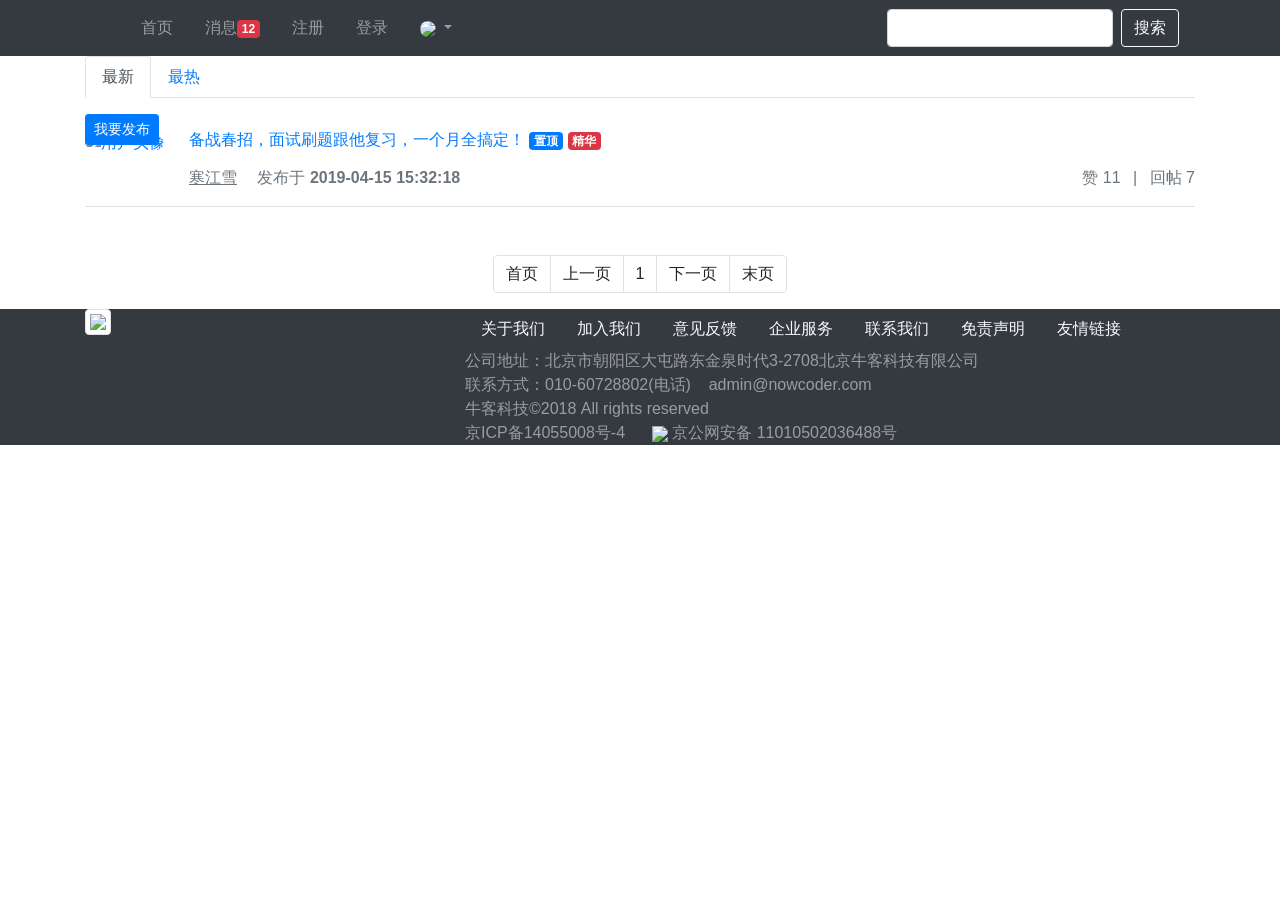
==== src/main/resources/templates/index.html @ 5c55b03f "登录功能" ====
<!doctype html>
<html lang="en" xmlns:th="http://www.thymeleaf.org">
<head>
	<meta charset="utf-8">
	<meta name="viewport" content="width=device-width, initial-scale=1, shrink-to-fit=no">
	<link rel="icon" href="https://static.nowcoder.com/images/logo_87_87.png"/>
<!--	<link rel="stylesheet" href="https://stackpath.bootstrapcdn.com/bootstrap/4.3.1/css/bootstrap.min.css" crossorigin="anonymous">-->
	<link rel="stylesheet" href="https://cdn.jsdelivr.net/npm/bootstrap@4.3.1/dist/css/bootstrap.min.css" crossorigin="anonymous">
<!--	<link href="https://cdn.bootcdn.net/ajax/libs/twitter-bootstrap/4.3.1/css/bootstrap.min.css" crossorigin="anonymous">-->
	<link rel="stylesheet" th:href="@{/css/global.css}" />
	<title>牛客网-首页</title>
</head>
<body>	
	<div class="nk-container">
		<!-- 头部 -->
		<header class="bg-dark sticky-top" th:fragment="header">
			<div class="container">
				<!-- 导航 -->
				<nav class="navbar navbar-expand-lg navbar-dark">
					<!-- logo -->
					<a class="navbar-brand" href="#"></a>
					<button class="navbar-toggler" type="button" data-toggle="collapse" data-target="#navbarSupportedContent" aria-controls="navbarSupportedContent" aria-expanded="false" aria-label="Toggle navigation">
						<span class="navbar-toggler-icon"></span>
					</button>
					<!-- 功能 -->
					<div class="collapse navbar-collapse" id="navbarSupportedContent">
						<ul class="navbar-nav mr-auto">
							<li class="nav-item ml-3 btn-group-vertical">
								<a class="nav-link" th:href="@{/index}">首页</a>
							</li>
							<li class="nav-item ml-3 btn-group-vertical">
								<a class="nav-link position-relative" href="site/letter.html">消息<span class="badge badge-danger">12</span></a>
							</li>
							<li class="nav-item ml-3 btn-group-vertical">
								<a class="nav-link" th:href="@{/register}">注册</a>
							</li>
							<li class="nav-item ml-3 btn-group-vertical">
								<a class="nav-link" th:href="@{/login}">登录</a>
							</li>
							<li class="nav-item ml-3 btn-group-vertical dropdown">
								<a class="nav-link dropdown-toggle" href="#" id="navbarDropdown" role="button" data-toggle="dropdown" aria-haspopup="true" aria-expanded="false">
									<img src="http://images.nowcoder.com/head/1t.png" class="rounded-circle" style="width:30px;"/>
								</a>
								<div class="dropdown-menu" aria-labelledby="navbarDropdown">
									<a class="dropdown-item text-center" href="site/profile.html">个人主页</a>
									<a class="dropdown-item text-center" href="site/setting.html">账号设置</a>
									<a class="dropdown-item text-center" th:href="@{/logout}">退出登录</a>
									<div class="dropdown-divider"></div>
									<span class="dropdown-item text-center text-secondary">nowcoder</span>
								</div>
							</li>
						</ul>
						<!-- 搜索 -->
						<form class="form-inline my-2 my-lg-0" action="site/search.html">
							<input class="form-control mr-sm-2" type="search" aria-label="Search" />
							<button class="btn btn-outline-light my-2 my-sm-0" type="submit">搜索</button>
						</form>
					</div>
				</nav>
			</div>
		</header>

		<!-- 内容 -->
		<div class="main">
			<div class="container">
				<div class="position-relative">
					<!-- 筛选条件 -->
					<ul class="nav nav-tabs mb-3">
						<li class="nav-item">
							<a class="nav-link active" href="#">最新</a>
						</li>
						<li class="nav-item">
							<a class="nav-link" href="#">最热</a>
						</li>
					</ul>
					<button type="button" class="btn btn-primary btn-sm position-absolute rt-0" data-toggle="modal" data-target="#publishModal">我要发布</button>
				</div>
				<!-- 弹出框 -->
				<div class="modal fade" id="publishModal" tabindex="-1" role="dialog" aria-labelledby="publishModalLabel" aria-hidden="true">
					<div class="modal-dialog modal-lg" role="document">
						<div class="modal-content">
							<div class="modal-header">
								<h5 class="modal-title" id="publishModalLabel">新帖发布</h5>
								<button type="button" class="close" data-dismiss="modal" aria-label="Close">
									<span aria-hidden="true">&times;</span>
								</button>
							</div>
							<div class="modal-body">
								<form>
									<div class="form-group">
										<label for="recipient-name" class="col-form-label">标题：</label>
										<input type="text" class="form-control" id="recipient-name">
									</div>
									<div class="form-group">
										<label for="message-text" class="col-form-label">正文：</label>
										<textarea class="form-control" id="message-text" rows="15"></textarea>
									</div>
								</form>
							</div>
							<div class="modal-footer">
								<button type="button" class="btn btn-secondary" data-dismiss="modal">取消</button>
								<button type="button" class="btn btn-primary" id="publishBtn">发布</button>
							</div>
						</div>
					</div>
				</div>
				<!-- 提示框 -->
				<div class="modal fade" id="hintModal" tabindex="-1" role="dialog" aria-labelledby="hintModalLabel" aria-hidden="true">
					<div class="modal-dialog modal-lg" role="document">
						<div class="modal-content">
							<div class="modal-header">
								<h5 class="modal-title" id="hintModalLabel">提示</h5>
							</div>
							<div class="modal-body" id="hintBody">
								发布完毕!
							</div>
						</div>
					</div>
				</div>
				
				<!-- 帖子列表 -->
				<ul class="list-unstyled">
					<li class="media pb-3 pt-3 mb-3 border-bottom" th:each="map:${discussPosts}">
						<a href="site/profile.html">
							<img th:src="${map.user.headerUrl}" class="mr-4 rounded-circle" alt="用户头像" style="width:50px;height:50px;">
						</a>
						<div class="media-body">
							<h6 class="mt-0 mb-3">
								<a href="#" th:utext="${map.post.title}">备战春招，面试刷题跟他复习，一个月全搞定！</a>
								<span class="badge badge-secondary bg-primary" th:if="${map.post.type == 1}">置顶</span>
								<span class="badge badge-secondary bg-danger" th:if="${map.post.status == 1}">精华</span>
							</h6>
							<div class="text-muted font-size-12">
								<u class="mr-3" th:utext="${map.user.username}">寒江雪</u> 发布于 <b th:text="${#dates.format(map.post.createTime,'yyyy-MM-dd HH:mm:ss')}">2019-04-15 15:32:18</b>
								<ul class="d-inline float-right">
									<li class="d-inline ml-2">赞 11</li>
									<li class="d-inline ml-2">|</li>
									<li class="d-inline ml-2">回帖 7</li>
								</ul>
							</div>
						</div>						
					</li>
				</ul>
				<!-- 分页 -->
				<nav class="mt-5" th:if="${page.rows > 0}">
					<ul class="pagination justify-content-center">
						<li class="page-item">
							<a class="page-link" th:href="@{${page.path}(current=1)}">首页</a>
						</li>
						<li th:class="|page-item ${page.current==1?'disabled':''}|">
							<a class="page-link" th:href="@{${page.path}(current=${page.current+(-1)})}">上一页</a>
						</li>
						<li th:class="|page-item ${i==page.current?'active':''}|" th:each="i:${#numbers.sequence(page.from,page.to)}">
							<a class="page-link" th:href="@{${page.path}(current=${i})}" th:text="${i}">1</a>
						</li>

						<li th:class="|page-item ${page.current==page.total?'disabled':''}|">
							<a class="page-link" th:href="@{${page.path}(current=${page.current+1})}">下一页</a>
						</li>
						<li class="page-item">
						<a class="page-link" th:href="@{${page.path}(current=${page.total})}">末页</a>
						</li>
					</ul>
				</nav>
			</div>
		</div>

		<!-- 尾部 -->
		<footer class="bg-dark">
			<div class="container">
				<div class="row">
					<!-- 二维码 -->
					<div class="col-4 qrcode">
						<img src="https://uploadfiles.nowcoder.com/app/app_download.png" class="img-thumbnail" style="width:136px;" />
					</div>
					<!-- 公司信息 -->
					<div class="col-8 detail-info">
						<div class="row">
							<div class="col">
								<ul class="nav">
									<li class="nav-item">
										<a class="nav-link text-light" href="#">关于我们</a>
									</li>
									<li class="nav-item">
										<a class="nav-link text-light" href="#">加入我们</a>
									</li>
									<li class="nav-item">
										<a class="nav-link text-light" href="#">意见反馈</a>
									</li>
									<li class="nav-item">
										<a class="nav-link text-light" href="#">企业服务</a>
									</li>
									<li class="nav-item">
										<a class="nav-link text-light" href="#">联系我们</a>
									</li>
									<li class="nav-item">
										<a class="nav-link text-light" href="#">免责声明</a>
									</li>
									<li class="nav-item">
										<a class="nav-link text-light" href="#">友情链接</a>
									</li>
								</ul>
							</div>
						</div>
						<div class="row">
							<div class="col">
								<ul class="nav btn-group-vertical company-info">
									<li class="nav-item text-white-50">
										公司地址：北京市朝阳区大屯路东金泉时代3-2708北京牛客科技有限公司
									</li>
									<li class="nav-item text-white-50">
										联系方式：010-60728802(电话)&nbsp;&nbsp;&nbsp;&nbsp;admin@nowcoder.com
									</li>
									<li class="nav-item text-white-50">
										牛客科技©2018 All rights reserved
									</li>
									<li class="nav-item text-white-50">
										京ICP备14055008号-4 &nbsp;&nbsp;&nbsp;&nbsp;
										<img src="http://static.nowcoder.com/company/images/res/ghs.png" style="width:18px;" />
										京公网安备 11010502036488号
									</li>
								</ul>
							</div>
						</div>
					</div>
				</div>
			</div>
		</footer>
	</div>

	<script src="https://code.jquery.com/jquery-3.3.1.min.js" crossorigin="anonymous"></script>
	<script src="https://cdnjs.cloudflare.com/ajax/libs/popper.js/1.14.7/umd/popper.min.js" crossorigin="anonymous"></script>
	<script src="https://stackpath.bootstrapcdn.com/bootstrap/4.3.1/js/bootstrap.min.js" crossorigin="anonymous"></script>
	<script th:src="@{/js/global.js}"></script>
	<script th:src="@{/js/index.js}"></script>
</body>
</html>
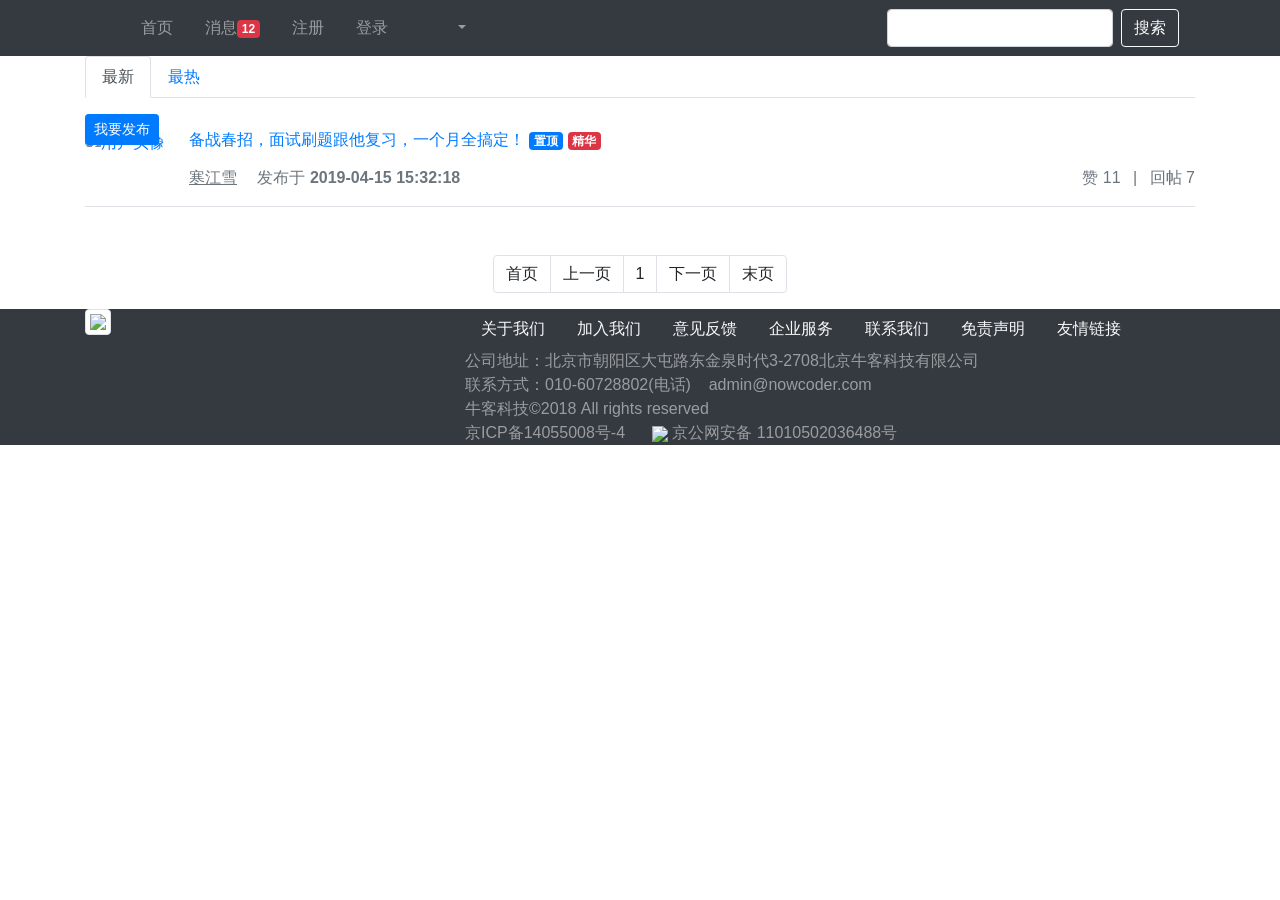
==== commit 11b18199: "登录拦截器" ====
--- a/src/main/resources/templates/index.html
+++ b/src/main/resources/templates/index.html
@@ -28,25 +28,25 @@
 							<li class="nav-item ml-3 btn-group-vertical">
 								<a class="nav-link" th:href="@{/index}">首页</a>
 							</li>
-							<li class="nav-item ml-3 btn-group-vertical">
+							<li class="nav-item ml-3 btn-group-vertical" th:if="${loginUser != null}">
 								<a class="nav-link position-relative" href="site/letter.html">消息<span class="badge badge-danger">12</span></a>
 							</li>
-							<li class="nav-item ml-3 btn-group-vertical">
+							<li class="nav-item ml-3 btn-group-vertical" th:if="${loginUser == null}">
 								<a class="nav-link" th:href="@{/register}">注册</a>
 							</li>
-							<li class="nav-item ml-3 btn-group-vertical">
+							<li class="nav-item ml-3 btn-group-vertical" th:if="${loginUser == null}">
 								<a class="nav-link" th:href="@{/login}">登录</a>
 							</li>
-							<li class="nav-item ml-3 btn-group-vertical dropdown">
+							<li class="nav-item ml-3 btn-group-vertical dropdown" th:if="${loginUser != null}">
 								<a class="nav-link dropdown-toggle" href="#" id="navbarDropdown" role="button" data-toggle="dropdown" aria-haspopup="true" aria-expanded="false">
-									<img src="http://images.nowcoder.com/head/1t.png" class="rounded-circle" style="width:30px;"/>
+									<img th:src="${loginUser.headerUrl}" class="rounded-circle" style="width:30px;"/>
 								</a>
 								<div class="dropdown-menu" aria-labelledby="navbarDropdown">
 									<a class="dropdown-item text-center" href="site/profile.html">个人主页</a>
 									<a class="dropdown-item text-center" href="site/setting.html">账号设置</a>
 									<a class="dropdown-item text-center" th:href="@{/logout}">退出登录</a>
 									<div class="dropdown-divider"></div>
-									<span class="dropdown-item text-center text-secondary">nowcoder</span>
+									<span class="dropdown-item text-center text-secondary" th:text="${loginUser.username}">nowcoder</span>
 								</div>
 							</li>
 						</ul>
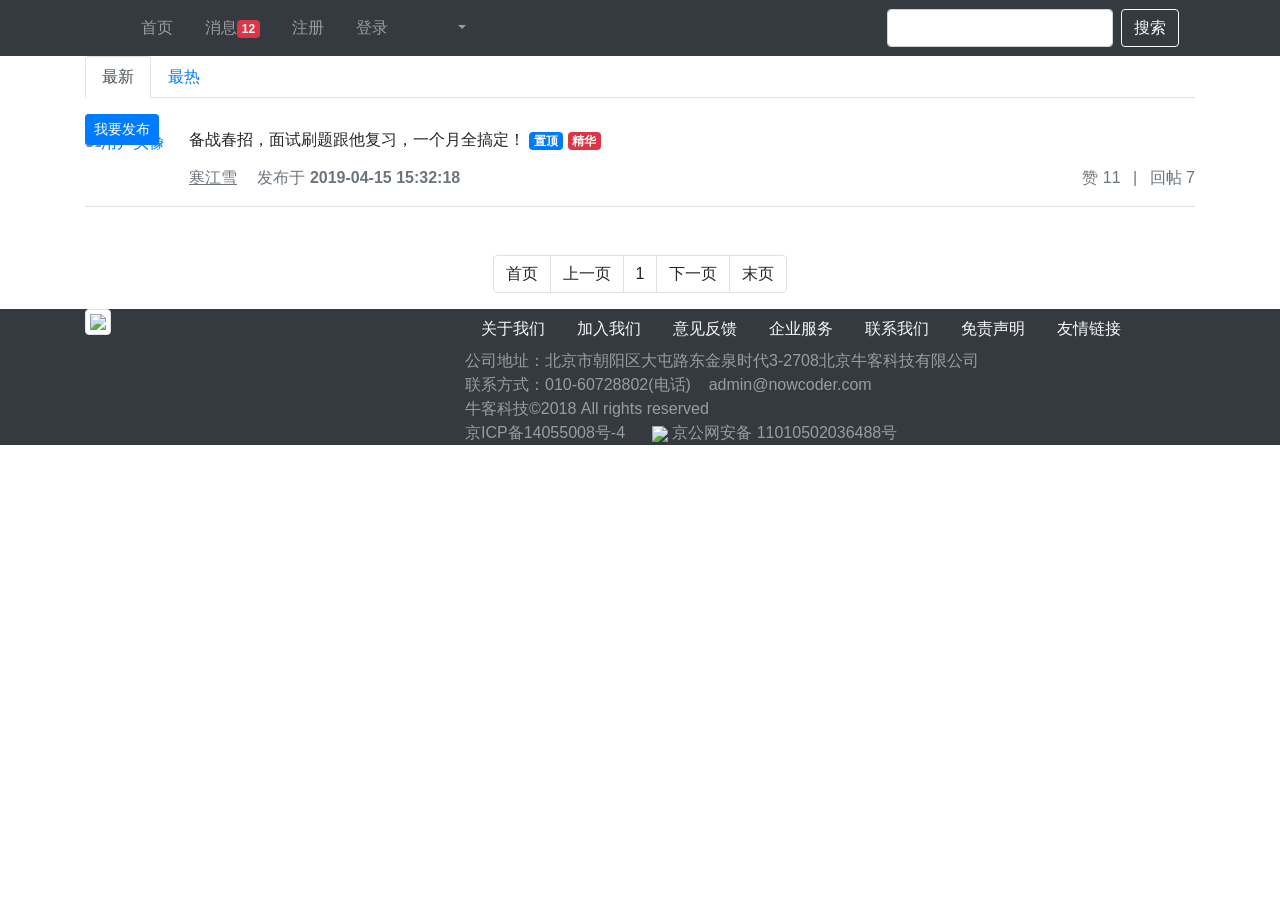
==== commit 7d988e4d: "登录状态拦截+敏感词过滤+AJAX+发帖/帖子详情" ====
--- a/src/main/resources/templates/index.html
+++ b/src/main/resources/templates/index.html
@@ -43,7 +43,7 @@
 								</a>
 								<div class="dropdown-menu" aria-labelledby="navbarDropdown">
 									<a class="dropdown-item text-center" href="site/profile.html">个人主页</a>
-									<a class="dropdown-item text-center" href="site/setting.html">账号设置</a>
+									<a class="dropdown-item text-center" th:href="@{/user/setting}">账号设置</a>
 									<a class="dropdown-item text-center" th:href="@{/logout}">退出登录</a>
 									<div class="dropdown-divider"></div>
 									<span class="dropdown-item text-center text-secondary" th:text="${loginUser.username}">nowcoder</span>
@@ -73,7 +73,7 @@
 							<a class="nav-link" href="#">最热</a>
 						</li>
 					</ul>
-					<button type="button" class="btn btn-primary btn-sm position-absolute rt-0" data-toggle="modal" data-target="#publishModal">我要发布</button>
+					<button type="button" class="btn btn-primary btn-sm position-absolute rt-0" data-toggle="modal" data-target="#publishModal" th:if="${loginUser != null}">我要发布</button>
 				</div>
 				<!-- 弹出框 -->
 				<div class="modal fade" id="publishModal" tabindex="-1" role="dialog" aria-labelledby="publishModalLabel" aria-hidden="true">
@@ -126,7 +126,7 @@
 						</a>
 						<div class="media-body">
 							<h6 class="mt-0 mb-3">
-								<a href="#" th:utext="${map.post.title}">备战春招，面试刷题跟他复习，一个月全搞定！</a>
+								<a th:href="@{|/discuss/detail/${map.post.id}|}" th:utext="${map.post.title}">备战春招，面试刷题跟他复习，一个月全搞定！</a>
 								<span class="badge badge-secondary bg-primary" th:if="${map.post.type == 1}">置顶</span>
 								<span class="badge badge-secondary bg-danger" th:if="${map.post.status == 1}">精华</span>
 							</h6>
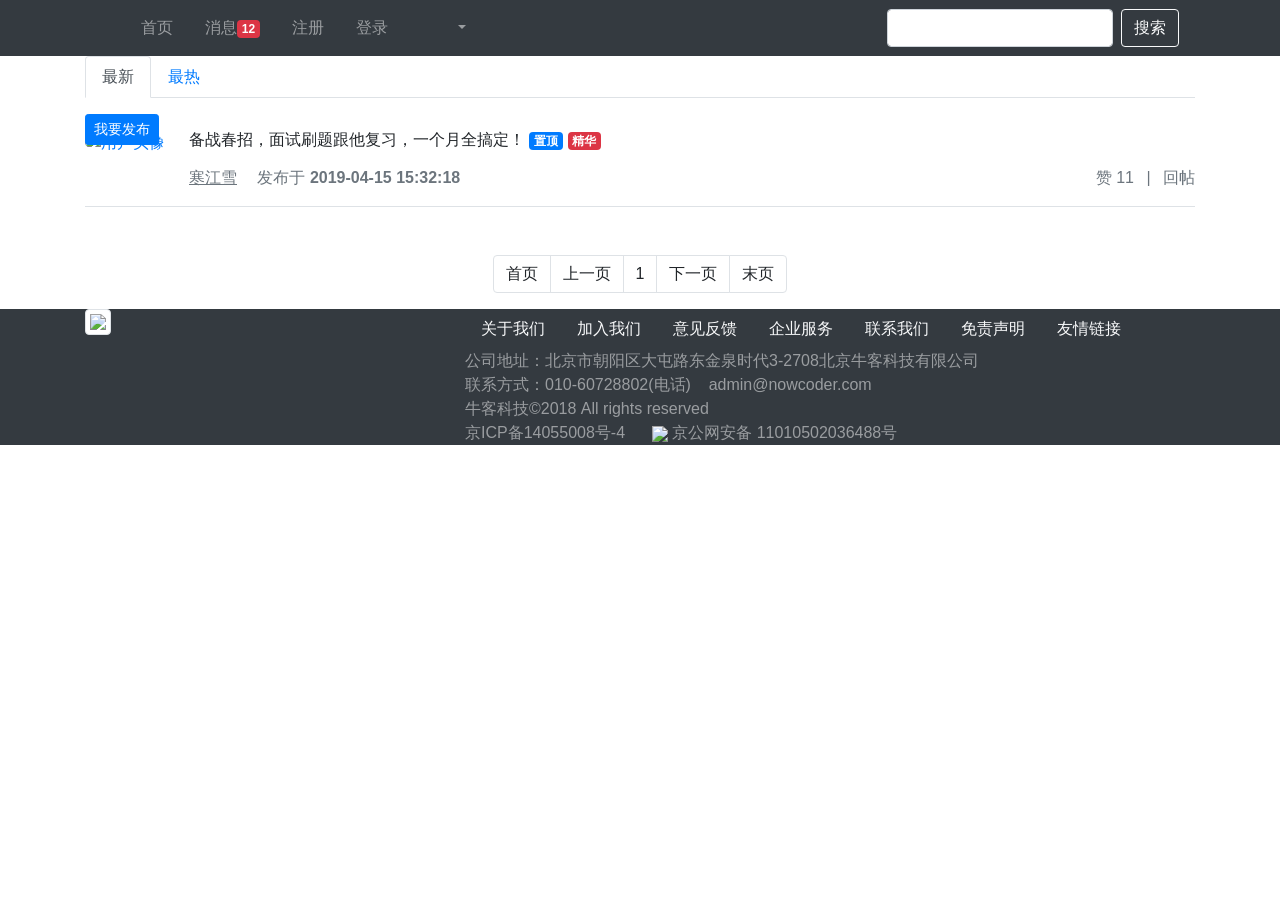
==== commit 5f955c19: "事务管理demo+显示评论" ====
--- a/src/main/resources/templates/index.html
+++ b/src/main/resources/templates/index.html
@@ -135,14 +135,14 @@
 								<ul class="d-inline float-right">
 									<li class="d-inline ml-2">赞 11</li>
 									<li class="d-inline ml-2">|</li>
-									<li class="d-inline ml-2">回帖 7</li>
+									<li class="d-inline ml-2">回帖 <span th:text="${map.post.commentCount}"></span></li>
 								</ul>
 							</div>
 						</div>						
 					</li>
 				</ul>
 				<!-- 分页 -->
-				<nav class="mt-5" th:if="${page.rows > 0}">
+				<nav class="mt-5" th:if="${page.rows > 0}" th:fragment="pagination">
 					<ul class="pagination justify-content-center">
 						<li class="page-item">
 							<a class="page-link" th:href="@{${page.path}(current=1)}">首页</a>
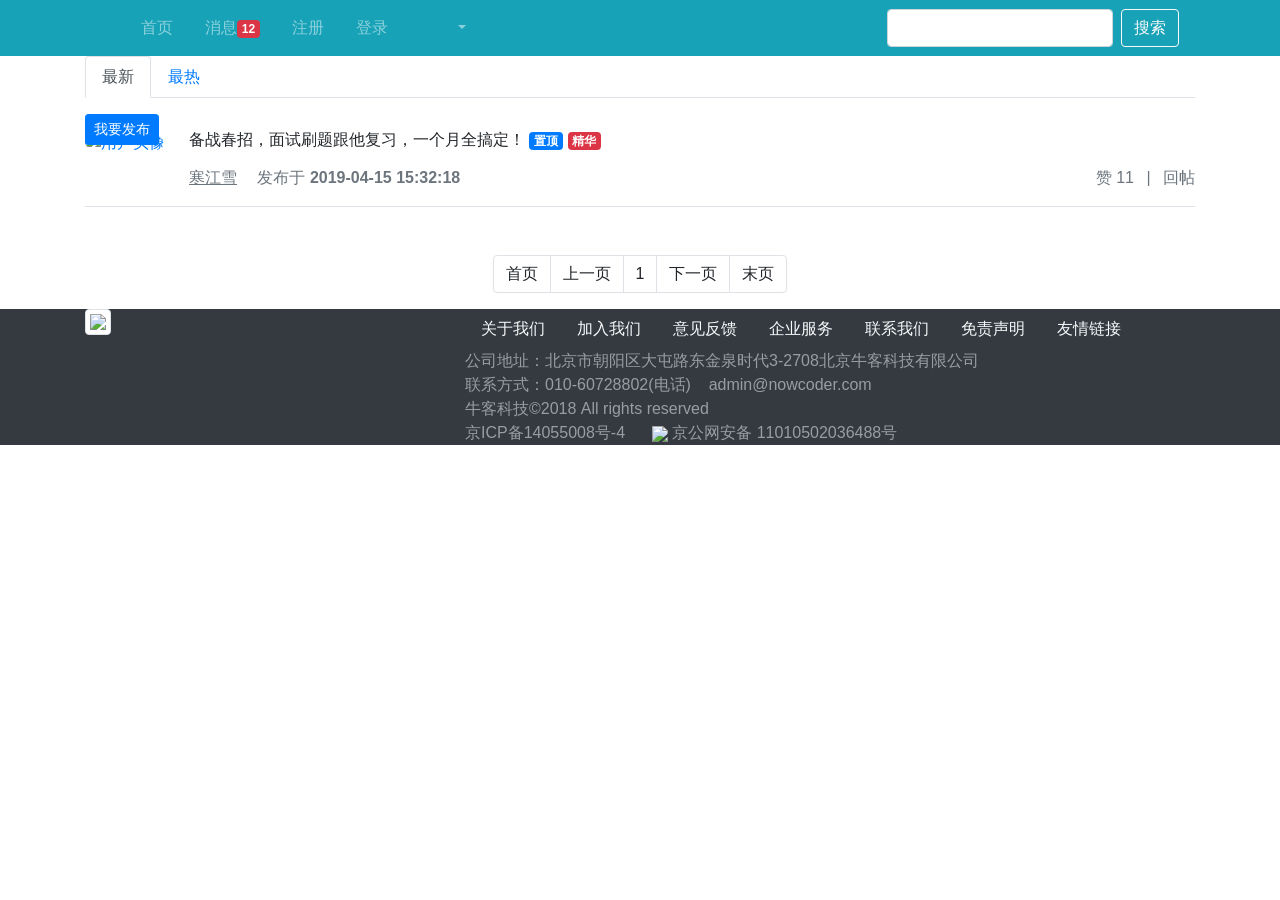
==== commit c59a1cf9: "发送列表" ====
--- a/src/main/resources/templates/index.html
+++ b/src/main/resources/templates/index.html
@@ -3,6 +3,7 @@
 <head>
 	<meta charset="utf-8">
 	<meta name="viewport" content="width=device-width, initial-scale=1, shrink-to-fit=no">
+<!--	<link rel="icon" href="https://static.nowcoder.com/images/logo_87_87.png"/>-->
 	<link rel="icon" href="https://static.nowcoder.com/images/logo_87_87.png"/>
 <!--	<link rel="stylesheet" href="https://stackpath.bootstrapcdn.com/bootstrap/4.3.1/css/bootstrap.min.css" crossorigin="anonymous">-->
 	<link rel="stylesheet" href="https://cdn.jsdelivr.net/npm/bootstrap@4.3.1/dist/css/bootstrap.min.css" crossorigin="anonymous">
@@ -13,12 +14,12 @@
 <body>	
 	<div class="nk-container">
 		<!-- 头部 -->
-		<header class="bg-dark sticky-top" th:fragment="header">
+		<header class="bg-info sticky-top" th:fragment="header">
 			<div class="container">
 				<!-- 导航 -->
 				<nav class="navbar navbar-expand-lg navbar-dark">
 					<!-- logo -->
-					<a class="navbar-brand" href="#"></a>
+					<a class="navbar-brand" th:href="@{/index}"></a>
 					<button class="navbar-toggler" type="button" data-toggle="collapse" data-target="#navbarSupportedContent" aria-controls="navbarSupportedContent" aria-expanded="false" aria-label="Toggle navigation">
 						<span class="navbar-toggler-icon"></span>
 					</button>
@@ -29,7 +30,7 @@
 								<a class="nav-link" th:href="@{/index}">首页</a>
 							</li>
 							<li class="nav-item ml-3 btn-group-vertical" th:if="${loginUser != null}">
-								<a class="nav-link position-relative" href="site/letter.html">消息<span class="badge badge-danger">12</span></a>
+								<a class="nav-link position-relative" th:href="@{/letter/list}">消息<span class="badge badge-danger">12</span></a>
 							</li>
 							<li class="nav-item ml-3 btn-group-vertical" th:if="${loginUser == null}">
 								<a class="nav-link" th:href="@{/register}">注册</a>
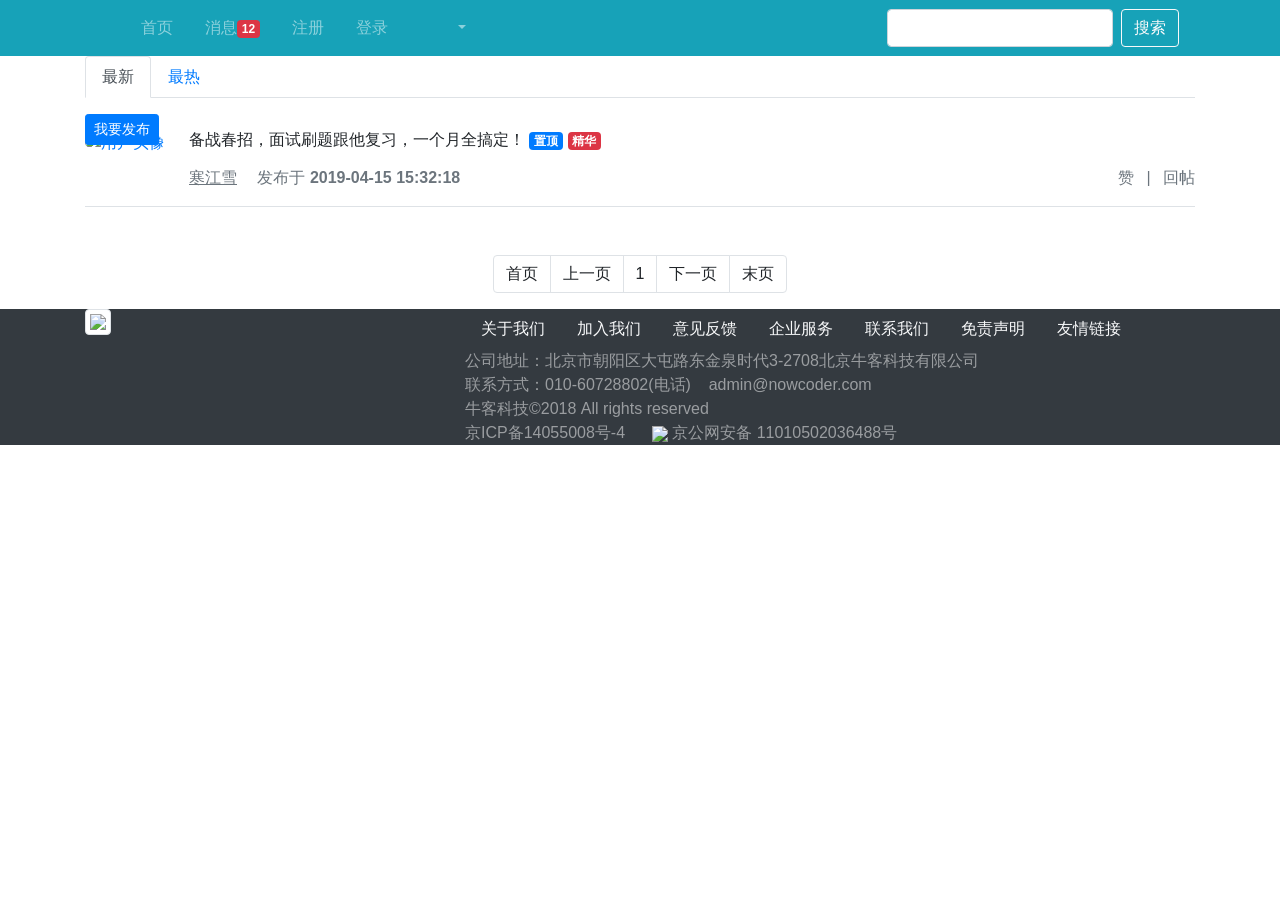
==== commit 3c96a52b: "Redis加点赞" ====
--- a/src/main/resources/templates/index.html
+++ b/src/main/resources/templates/index.html
@@ -134,7 +134,9 @@
 							<div class="text-muted font-size-12">
 								<u class="mr-3" th:utext="${map.user.username}">寒江雪</u> 发布于 <b th:text="${#dates.format(map.post.createTime,'yyyy-MM-dd HH:mm:ss')}">2019-04-15 15:32:18</b>
 								<ul class="d-inline float-right">
-									<li class="d-inline ml-2">赞 11</li>
+									<li class="d-inline ml-2">赞
+										<span th:text="${map.likeCount}"></span>
+									</li>
 									<li class="d-inline ml-2">|</li>
 									<li class="d-inline ml-2">回帖 <span th:text="${map.post.commentCount}"></span></li>
 								</ul>
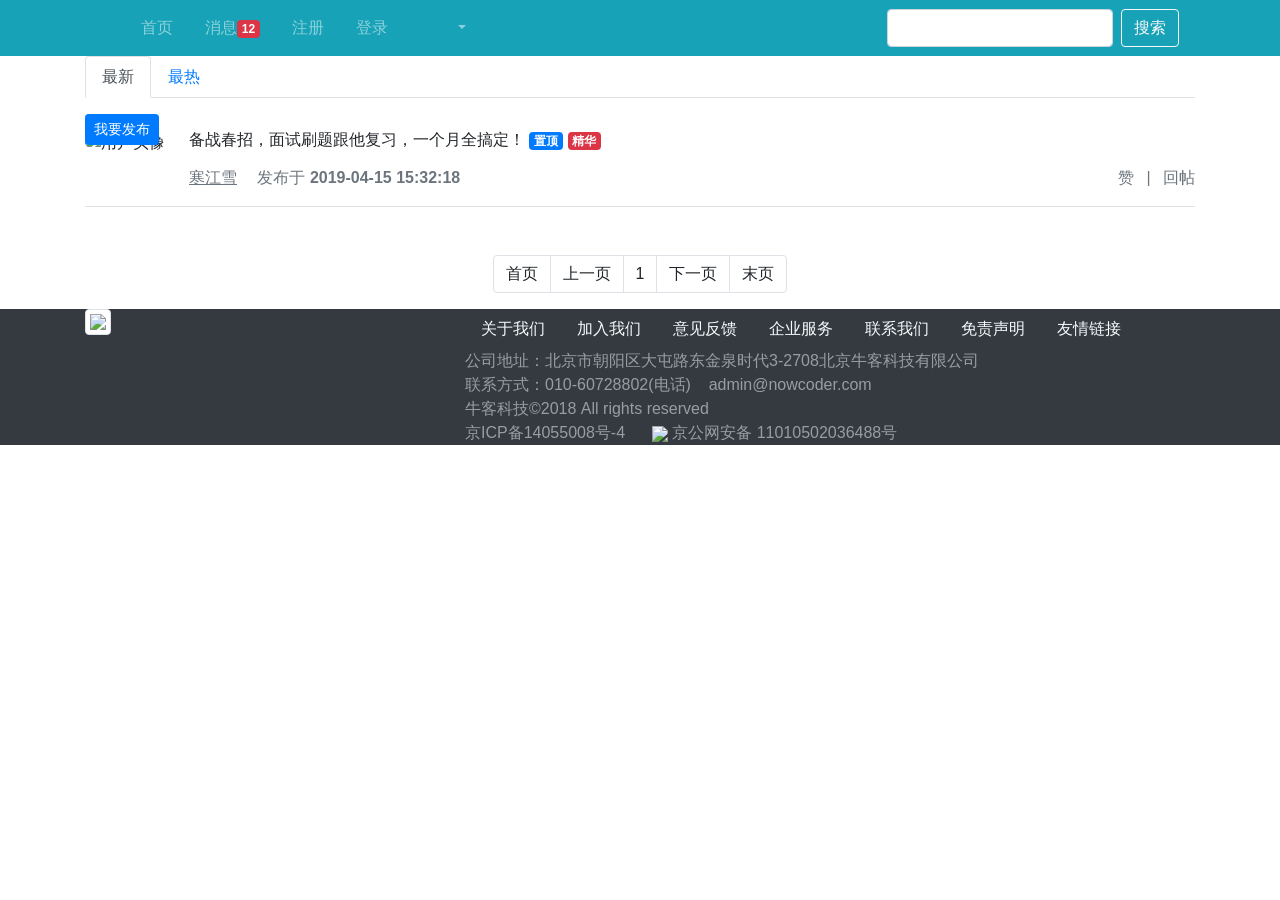
==== commit 33271172: "Redis加点赞" ====
--- a/src/main/resources/templates/index.html
+++ b/src/main/resources/templates/index.html
@@ -43,7 +43,7 @@
 									<img th:src="${loginUser.headerUrl}" class="rounded-circle" style="width:30px;"/>
 								</a>
 								<div class="dropdown-menu" aria-labelledby="navbarDropdown">
-									<a class="dropdown-item text-center" href="site/profile.html">个人主页</a>
+									<a class="dropdown-item text-center" th:href="@{|/user/profile/${loginUser.id}|}">个人主页</a>
 									<a class="dropdown-item text-center" th:href="@{/user/setting}">账号设置</a>
 									<a class="dropdown-item text-center" th:href="@{/logout}">退出登录</a>
 									<div class="dropdown-divider"></div>
@@ -122,7 +122,7 @@
 				<!-- 帖子列表 -->
 				<ul class="list-unstyled">
 					<li class="media pb-3 pt-3 mb-3 border-bottom" th:each="map:${discussPosts}">
-						<a href="site/profile.html">
+						<a th:href="@{|/user/profile/${map.user.id}|}">
 							<img th:src="${map.user.headerUrl}" class="mr-4 rounded-circle" alt="用户头像" style="width:50px;height:50px;">
 						</a>
 						<div class="media-body">
